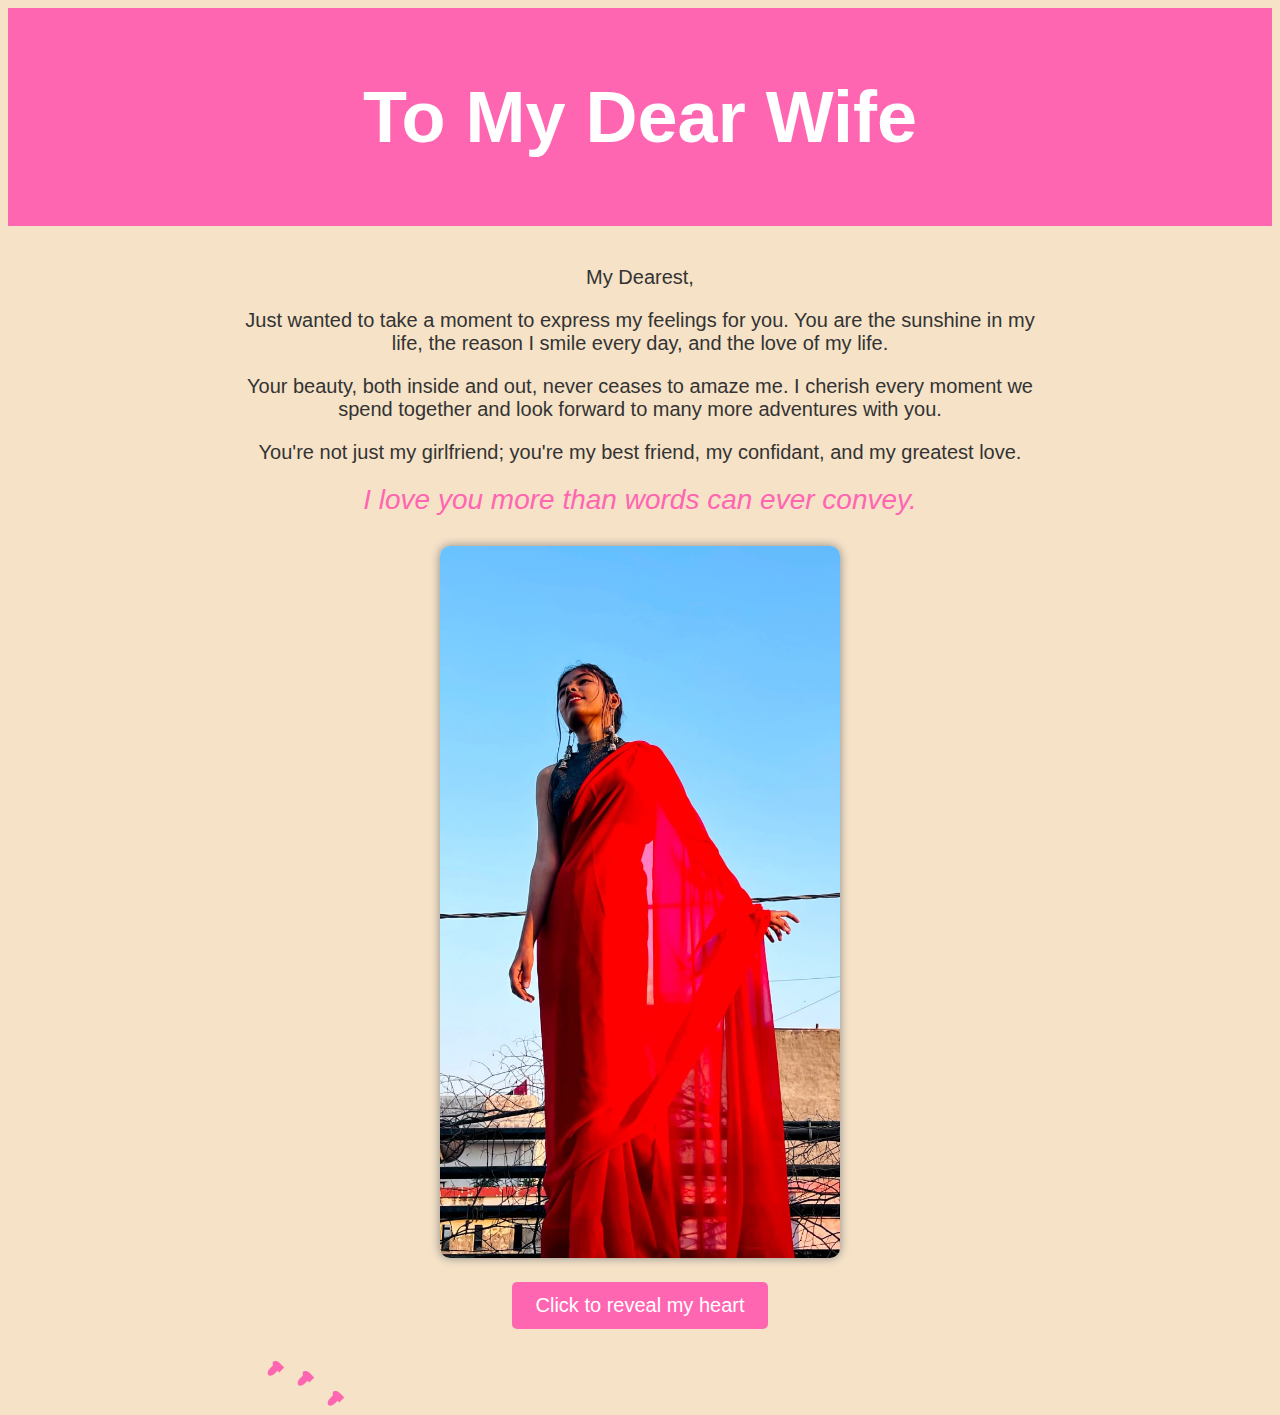
==== FOR MY MINE/index.html @ b6ea2693 "This is for my mine" ====
<!DOCTYPE html>
<html>
<head>
    <title>For My Dear Wife</title>
    <style>
        body {
            font-family: 'Arial', sans-serif;
            background-color: #f5e2c7;
            text-align: center;
        }

        header {
            background-color: #ff66b2;
            color: #fff;
            padding: 20px;
            font-size: 36px;
        }

        #container {
            max-width: 800px;
            margin: 0 auto;
            padding: 20px;
        }

        #love-letter {
            font-size: 20px;
            color: #333;
            margin-top: 20px;
        }

        #love-note {
            font-style: italic;
            font-size: 28px;
            color: #ff66b2;
            margin-top: 20px;
        }

        #image-container {
            margin-top: 30px;
        }

        #girlfriend-image {
            width: 100%;
            max-width: 400px;
            border-radius: 10px;
            box-shadow: 0px 0px 10px #888888;
            cursor: pointer;
        }

        #button-container {
            margin-top: 20px;
        }

        #love-button {
            background-color: #ff66b2;
            color: #fff;
            padding: 12px 24px;
            font-size: 20px;
            border: none;
            cursor: pointer;
            border-radius: 5px;
            transition: background-color 0.3s ease;
        }

        #love-button:hover {
            background-color: #e60073;
        }

        #hidden-message {
            display: none;
            font-size: 18px;
            margin-top: 20px;
        }

        #animation-container {
            position: relative;
        }

        #floating-hearts {
            position: absolute;
            animation: float 4s infinite;
        }
        /* Add this CSS for image animation */
        #girlfriend-image:hover {
            transform: scale(1.1);
            transition: transform 0.3s;
        }
        @keyframes float {
            0% {
                transform: translate(0, 0);
            }
            50% {
                transform: translate(0, -10px);
            }
            100% {
                transform: translate(0, 0);
            }
        }

        .heart {
            position: absolute;
            width: 20px;
            height: 20px;
            transform: rotate(-45deg);
            animation: heartbeat 0.8s infinite alternate;
        }

        .heart::before,
        .heart::after {
            content: '';
            position: absolute;
            top: 0;
            left: 7px;
            width: 7px;
            height: 12px;
            background-color: #ff66b2;
            border-radius: 50% 50% 0 0;
        }

        .heart::after {
            left: 0;
            transform: rotate(-90deg);
        }

        @keyframes heartbeat {
            0% {
                transform: scale(1);
            }
            100% {
                transform: scale(1.2);
            }
        }
    </style>
</head>
<body>
    <header>
        <h1>To My Dear Wife</h1>
    </header>

    <div id="container">
        <div id="love-letter">
            <p>My Dearest,</p>
            <p>Just wanted to take a moment to express my feelings for you. You are the sunshine in my life, the reason I smile every day, and the love of my life.</p>
            <p>Your beauty, both inside and out, never ceases to amaze me. I cherish every moment we spend together and look forward to many more adventures with you.</p>
            <p>You're not just my girlfriend; you're my best friend, my confidant, and my greatest love.</p>
            <p id="love-note">I love you more than words can ever convey.</p>
        </div>

        <div id="image-container">
            <img id="girlfriend-image" src="Mineni.jpeg" alt="Mineni's Photo" onclick="showHearts(event)">
        </div>

        <div id="button-container">
            <button id="love-button" onclick="showMessage()">Click to reveal my heart</button>
        </div>

        <p id="hidden-message">You mean everything to me, and I'm so grateful to have you in my life. I love you now and forever.
            <br> I LOVE YOU <br>I LOVE YOU <br>I LOVE YOU <br>I LOVE YOU <br>I LOVE YOU <br>I LOVE YOU <br>I LOVE YOU <br>I LOVE YOU <br>I LOVE YOU <br>I LOVE you! <br>I LOVE YOU <br>I LOVE YOU <br>I LOVE YOU <br>I LOVE YOU <br>I LOVE you! <br>I LOVE YOU <br>I LOVE YOU <br>I LOVE YOU <br>I LOVE YOU <br>I LOVE YOU <br>AND I LOVE YOU
        </p>

        <div id="animation-container">
            <div id="floating-hearts">
                <div class="heart" style="top: 30px; left: 30px;"></div>
                <div class="heart" style="top: 40px; left: 60px;"></div>
                <div class="heart" style="top: 60px; left: 90px;"></div>
            </div>
        </div>
    </div>

    <script>
        function showMessage() {
            var message = document.getElementById("hidden-message");
            message.style.display = "block";
        }

        function showHearts(event) {
            var animationContainer = document.getElementById("animation-container");
            var x = event.clientX - animationContainer.getBoundingClientRect().left;
            var y = event.clientY - animationContainer.getBoundingClientRect().top;
            var heart = document.createElement("div");
            heart.className = "heart";
            heart.style.left = x + "px";
            heart.style.top = y + "px";
            animationContainer.appendChild(heart);
            setTimeout(function () {
                heart.remove();
            }, 1500);
        }
    </script>
</body>
</html>
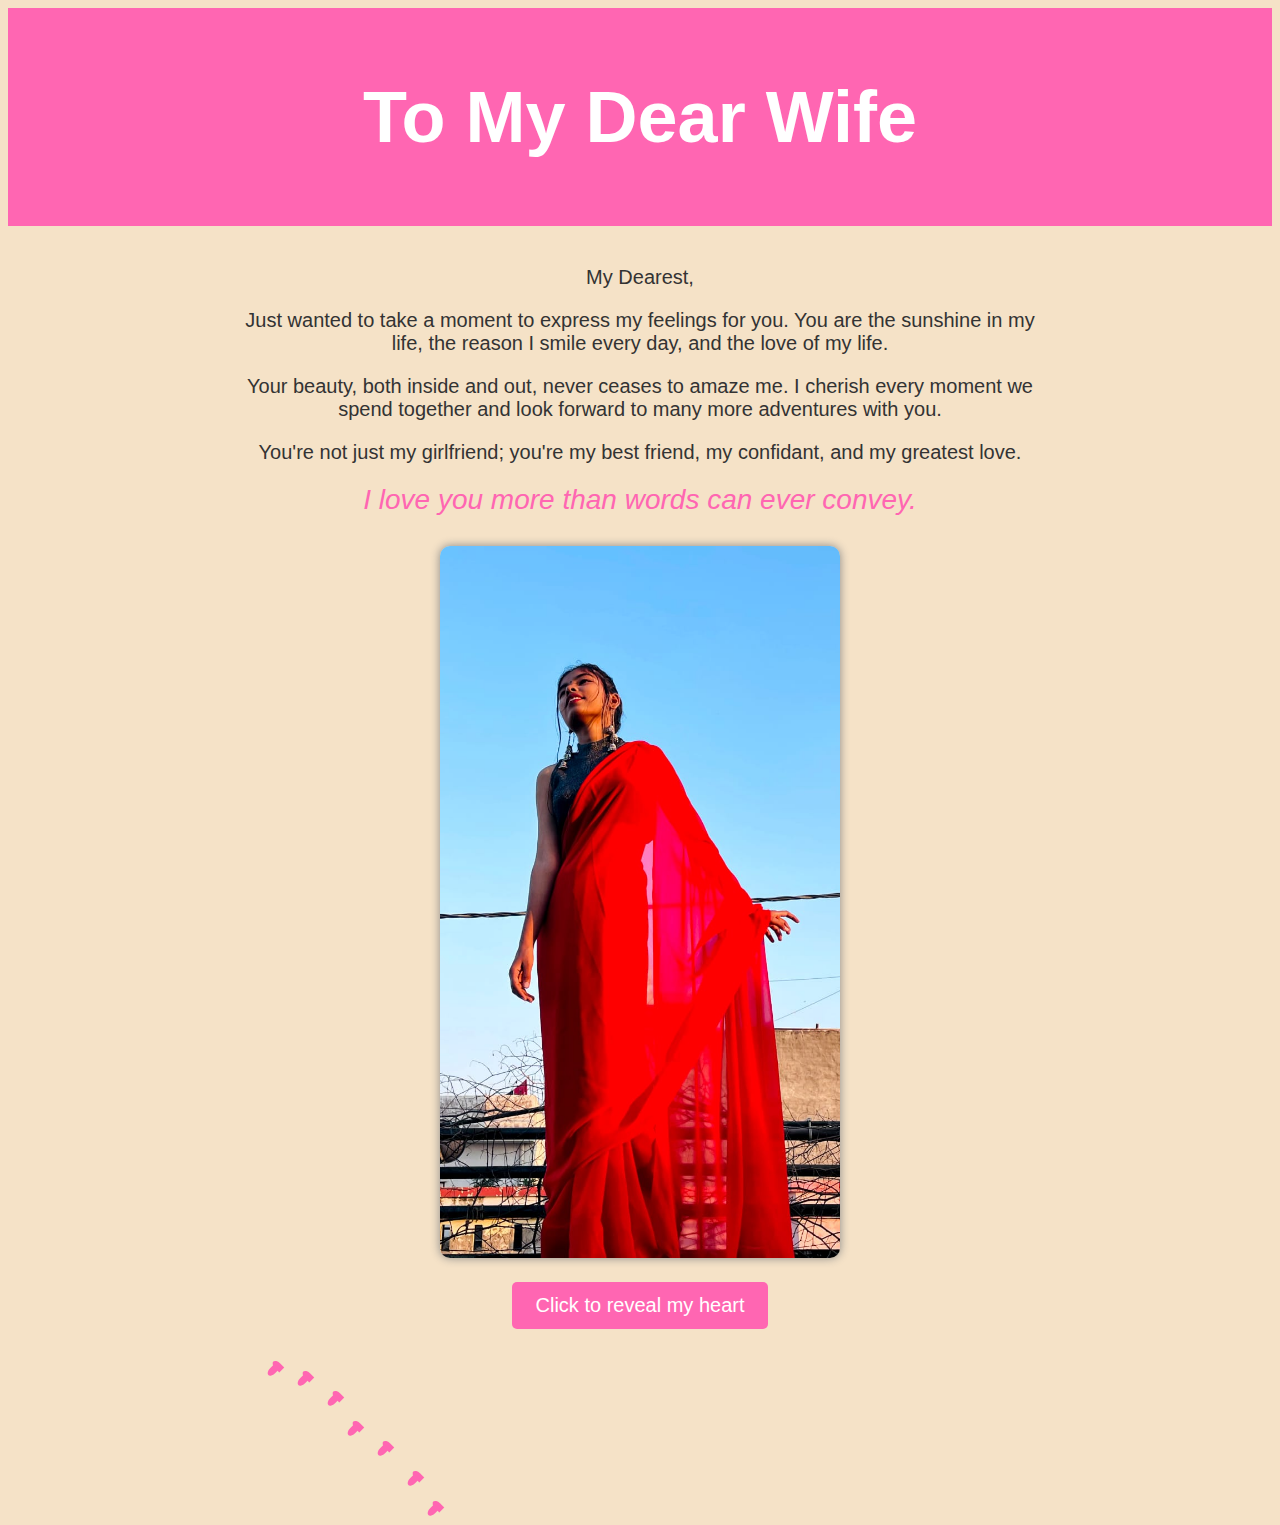
==== commit 517945d1: "Update index.html" ====
--- a/FOR MY MINE/index.html
+++ b/FOR MY MINE/index.html
@@ -163,6 +163,10 @@
                 <div class="heart" style="top: 30px; left: 30px;"></div>
                 <div class="heart" style="top: 40px; left: 60px;"></div>
                 <div class="heart" style="top: 60px; left: 90px;"></div>
+                <div class="heart" style="top: 90px; left: 110px;"></div>
+                <div class="heart" style="top: 110px; left: 140px;"></div>
+                <div class="heart" style="top: 140px; left: 170px;"></div>
+                <div class="heart" style="top: 170px; left: 190px;"></div>
             </div>
         </div>
     </div>
